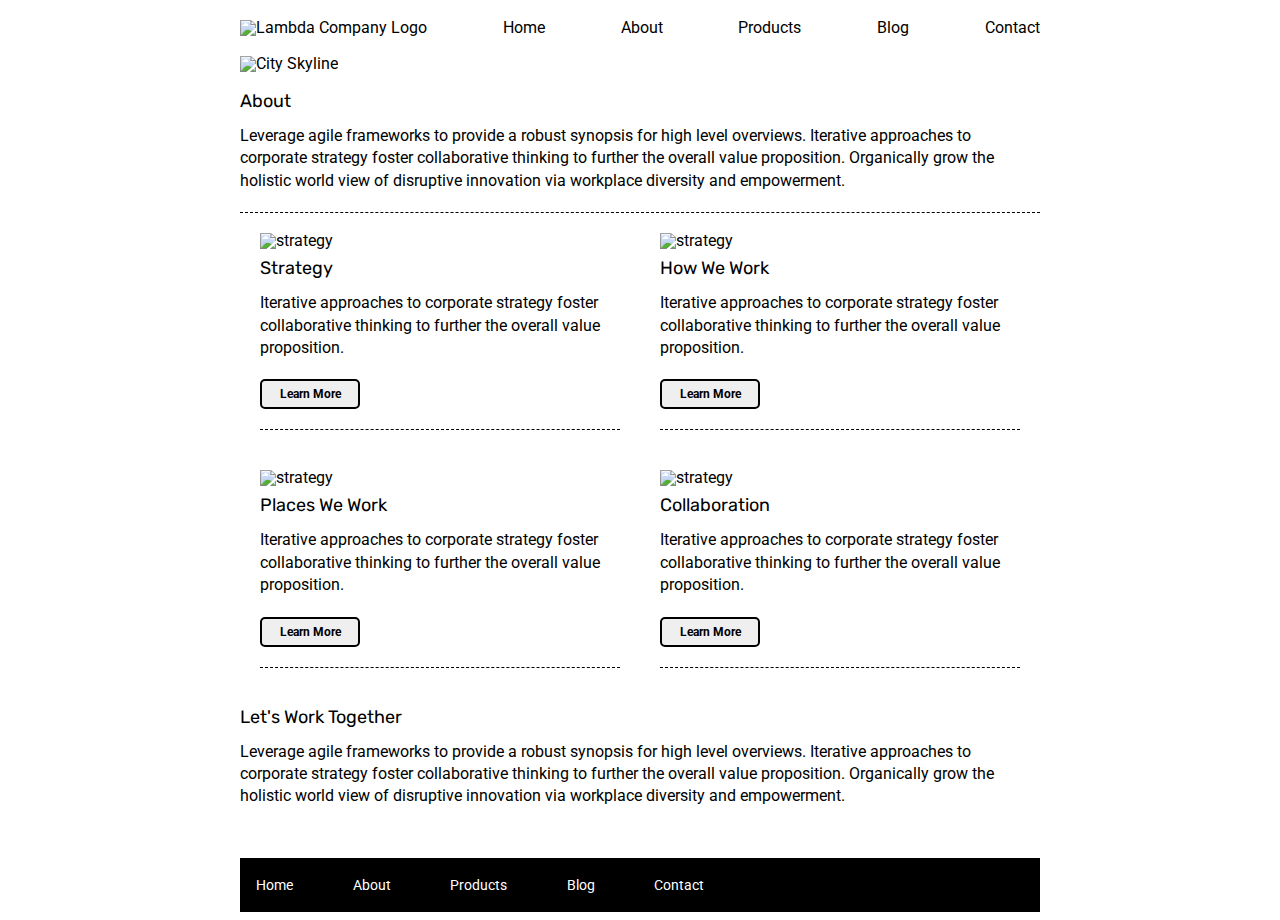
==== about.html @ cac0bfee "Edit about.html with proper tags, Added to index.css for about.html styling, Edit Navigation to link" ====
<!doctype html>

<html lang="en">
<head>
  <meta charset="utf-8">

  <title>Sprint Challenge - About</title>

  <link href="https://fonts.googleapis.com/css?family=Roboto|Rubik" rel="stylesheet">
  <link rel="stylesheet" href="css/index.css">

</head>

<body>
    <div class="container about-page">
      <header>
        <nav>
          <a href="index.html"><img src="img/lambda-black.png" alt="Lambda Company Logo"></a>
          <a href="index.html">Home</a>
          <a href="about.html">About</a>
          <a href="#">Products</a>
          <a href="#">Blog</a>
          <a href="#">Contact</a>
        </nav>

        <img class="header-img" src="img/jumbo-about.png" alt="City Skyline">
      </header>

      <section class="about-content">
        <h2>About</h2>
        <p>Leverage agile frameworks to provide a robust synopsis for high level overviews. Iterative approaches to corporate strategy foster collaborative thinking to further the overall value proposition. Organically grow the holistic world view of disruptive innovation via workplace diversity and empowerment.</p>
      </section>

      <section class="card-container">
        <div class="card">
          <img src="img/about-plan.png" alt="strategy">
          <h2>Strategy</h2>
          <p>Iterative approaches to corporate strategy foster collaborative thinking to further the overall value proposition.</p>
          <button type="button" name="button">Learn More</button>
        </div>

        <div class="card">
          <img src="img/about-working.png" alt="strategy">
          <h2>How We Work</h2>
          <p>Iterative approaches to corporate strategy foster collaborative thinking to further the overall value proposition.</p>
          <button type="button" name="button">Learn More</button>
        </div>

        <div class="card">
          <img src="img/about-office.png" alt="strategy">
          <h2>Places We Work</h2>
          <p>Iterative approaches to corporate strategy foster collaborative thinking to further the overall value proposition.</p>
          <button type="button" name="button">Learn More</button>
        </div>

        <div class="card">
          <img src="img/about-meeting.png" alt="strategy">
          <h2>Collaboration</h2>
          <p>Iterative approaches to corporate strategy foster collaborative thinking to further the overall value proposition.</p>
          <button type="button" name="button">Learn More</button>
        </div>
      </section>

      <section class="work-content">
        <h2>Let's Work Together</h2>
        <p>Leverage agile frameworks to provide a robust synopsis for high level overviews. Iterative approaches to corporate strategy foster collaborative thinking to further the overall value proposition. Organically grow the holistic world view of disruptive innovation via workplace diversity and empowerment.</p>
      </section>

      <footer>
        <nav>
          <a href="index.html">Home</a>
          <a href="about.html">About</a>
          <a href="#">Products</a>
          <a href="#">Blog</a>
          <a href="#">Contact</a>
        </nav>
      </footer>
    </div><!-- container -->
</body>
</html>
---- css/index.css ----
/* http://meyerweb.com/eric/tools/css/reset/
   v2.0 | 20110126
   License: none (public domain)
*/

html, body, div, span, applet, object, iframe,
h1, h2, h3, h4, h5, h6, p, blockquote, pre,
a, abbr, acronym, address, big, cite, code,
del, dfn, em, img, ins, kbd, q, s, samp,
small, strike, strong, sub, sup, tt, var,
b, u, i, center,
dl, dt, dd, ol, ul, li,
fieldset, form, label, legend,
table, caption, tbody, tfoot, thead, tr, th, td,
article, aside, canvas, details, embed,
figure, figcaption, footer, header, hgroup,
menu, nav, output, ruby, section, summary,
time, mark, audio, video {
	margin: 0;
	padding: 0;
	border: 0;
	font-size: 100%;
	font: inherit;
	vertical-align: baseline;
}
/* HTML5 display-role reset for older browsers */
article, aside, details, figcaption, figure,
footer, header, hgroup, menu, nav, section {
	display: block;
}
body {
	line-height: 1;
}
ol, ul {
	list-style: none;
}
blockquote, q {
	quotes: none;
}
blockquote:before, blockquote:after,
q:before, q:after {
	content: '';
	content: none;
}
table {
	border-collapse: collapse;
	border-spacing: 0;
}

* {
    box-sizing: border-box;
}

html, body {
    height: 100%;
    font-family: 'Roboto', sans-serif;
}

h1, h2, h3, h4, h5 {
    font-size: 18px;
    margin-bottom: 15px;
    font-family: 'Rubik', sans-serif;
}

p {
    line-height: 1.4;
}

.container {
    width: 800px;
    margin: 0 auto;
}

nav {
	display: flex;
	flex-direction: row;
	justify-content: space-between;
	align-items: flex-end;
	margin: 20px 0;
}

nav a {
	color: black;
	text-decoration: none;
}

nav a:hover {
	color: #7C7C7C;
}

.header-img {
	margin-bottom: 20px;
}

.top-content {
    display: flex;
    flex-wrap: wrap;
    justify-content: space-evenly;
    margin-bottom: 20px;
    border-bottom: 1px dashed black;
}

.top-content .text-container {
    width: 48%;
    padding: 0 1%;
    padding-bottom: 20px;
}

.middle-content {
    margin-bottom: 20px;
    border-bottom: 1px dashed black;
}

.middle-content h2 {
    padding: 0 2%;
    margin-bottom: 0;
}

.middle-content .boxes {
    display: flex;
    flex-wrap: wrap;
    justify-content: space-evenly;
}

.middle-content .boxes .box {
    width: 12.5%;
    height: 100px;
    background: black;
    margin: 20px 2.5%;
    color: white;
    display: flex;
    align-items: center;
    justify-content: center;
}

#box1 {
	background-color: teal;
}

#box2 {
	background-color: gold;
}

#box3 {
	background-color: cadetblue;
}

#box4 {
	background-color: coral;
}

#box5 {
	background-color: crimson;
}

#box6 {
	background-color: forestgreen;
}

#box7 {
	background-color: darkorchid;
}

#box8 {
	background-color: hotpink;
}

#box9 {
	background-color: indigo;
}

#box10 {
	background-color: dodgerblue;
}

.bottom-content {
    display: flex;
    margin: 0 2% 20px;
    justify-content: space-around;
}

.bottom-content .text-container {
    padding-right: 4%;
}

.bottom-content .text-container:last-child {
    padding-right: 0;
}

/* ----- About Page ----- */

.about-content {
	padding-bottom: 20px;
	border-bottom: 1px dashed black;
}

.card-container {
	display: flex;
	flex-direction: row;
	flex-wrap: wrap;
	justify-content: space-around;
	margin-bottom: 20px;
}

.card-container .card {
	display: flex;
	flex-direction: column;
	width: 45%;
	border-bottom: 1px dashed black;
	margin: 20px 0;
}

.card-container .card img {
	margin-bottom: 10px;
}

.card-container .card p, button {
	margin-bottom: 20px;
}

.card-container .card button {
	width: 100px;
	height: 30px;
	border: 2px solid black;
	border-radius: 5px;
	font-family: inherit;
	font-weight: bold;
	font-size: 12px;
}

.card-container .card button:hover {
	color: white;
	background-color: black;
	cursor: pointer;
}

.work-content {
	margin-bottom: 50px;
}

/* ----- End of Main Content Stylying ----- */

footer {
    width: 100%;
    background: black;
}

footer nav {
    width: 60%;
    display: flex;
    justify-content: space-between;
    align-items: center;
    padding: 20px 2%;
    font-size: 14px;
}

footer nav a {
    color: white;
    text-decoration: none;
}
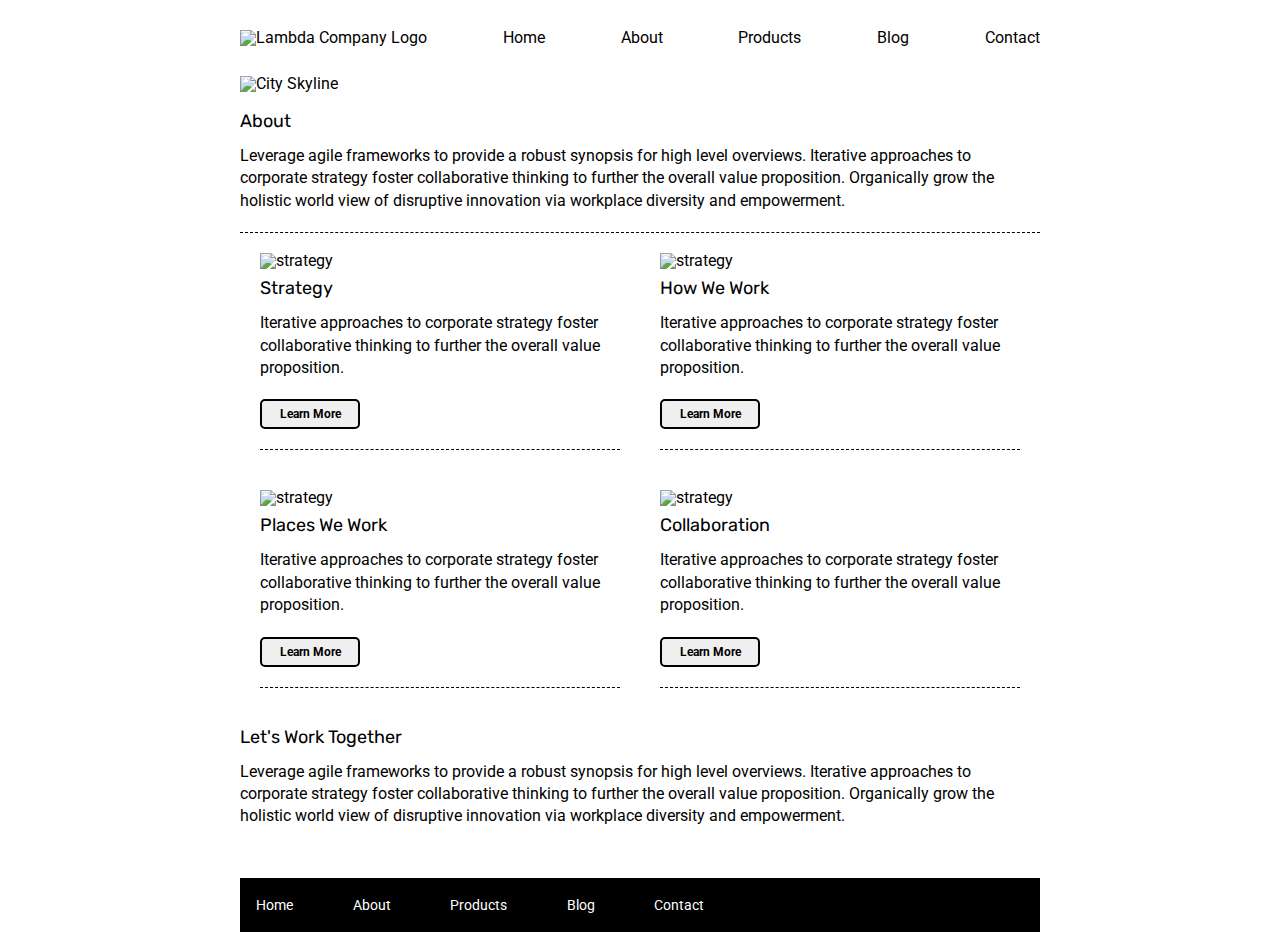
==== commit ad3e5f5a: "Added Contact Page - contact.html, Along with stylying for the contact page - index.css, Added navig" ====
--- a/about.html
+++ b/about.html
@@ -20,7 +20,7 @@
           <a href="about.html">About</a>
           <a href="#">Products</a>
           <a href="#">Blog</a>
-          <a href="#">Contact</a>
+          <a href="contact.html">Contact</a>
         </nav>
 
         <img class="header-img" src="img/jumbo-about.png" alt="City Skyline">
@@ -72,7 +72,7 @@
           <a href="about.html">About</a>
           <a href="#">Products</a>
           <a href="#">Blog</a>
-          <a href="#">Contact</a>
+          <a href="contact.html">Contact</a>
         </nav>
       </footer>
     </div><!-- container -->
--- a/css/index.css
+++ b/css/index.css
@@ -22,6 +22,7 @@
 	font-size: 100%;
 	font: inherit;
 	vertical-align: baseline;
+	outline: 0;
 }
 /* HTML5 display-role reset for older browsers */
 article, aside, details, figcaption, figure,
@@ -76,7 +77,7 @@
 	flex-direction: row;
 	justify-content: space-between;
 	align-items: flex-end;
-	margin: 20px 0;
+	margin: 30px 0;
 }
 
 nav a {
@@ -238,6 +239,80 @@
 	margin-bottom: 50px;
 }
 
+/* ----- Contact Page ----- */
+
+.main {
+	margin-top: 50px;
+}
+
+.main .contact-form-container {
+	display: flex;
+  flex-direction: column;
+  justify-content: center;
+	align-content: center;
+	padding-bottom: 50px;
+}
+
+main .contact-form {
+	display: flex;
+	flex-direction: column;
+	flex-wrap: nowrap;
+	width: 384px;
+	height: 450px;
+	border: 1px solid #f5f5f5;
+	-webkit-box-shadow: 10px 10px 59px -24px rgba(0,0,0,0.75);
+	-moz-box-shadow: 10px 10px 59px -24px rgba(0,0,0,0.75);
+	box-shadow: 10px 10px 59px -24px rgba(0,0,0,0.75);
+}
+
+main form input, select {
+	margin-bottom: 20px;
+	height: 40px;
+	font-size: 15px;
+}
+
+main form input, select, textarea {
+	align-self: center;
+	width: 90%;
+}
+
+main form label {
+	align-self: center;
+	width: 90%;
+	margin-bottom: 5px;
+}
+
+main form label:first-child {
+	margin-top: 20px;
+}
+
+main form input:focus, textarea:focus {
+	background-color: #DCDDDE;
+}
+
+input, textarea, select {
+    outline: 0;
+}
+
+.contact-form .submit {
+	width: 90%;
+	height: 30px;
+	border: 2px solid black;
+	border-radius: 5px;
+	font-family: inherit;
+	font-weight: bold;
+	font-size: 12px;
+	margin-top: 20px;
+}
+
+.contact-form .submit:hover {
+	color: white;
+	background-color: black;
+	cursor: pointer;
+}
+
+
+
 /* ----- End of Main Content Stylying ----- */
 
 footer {
